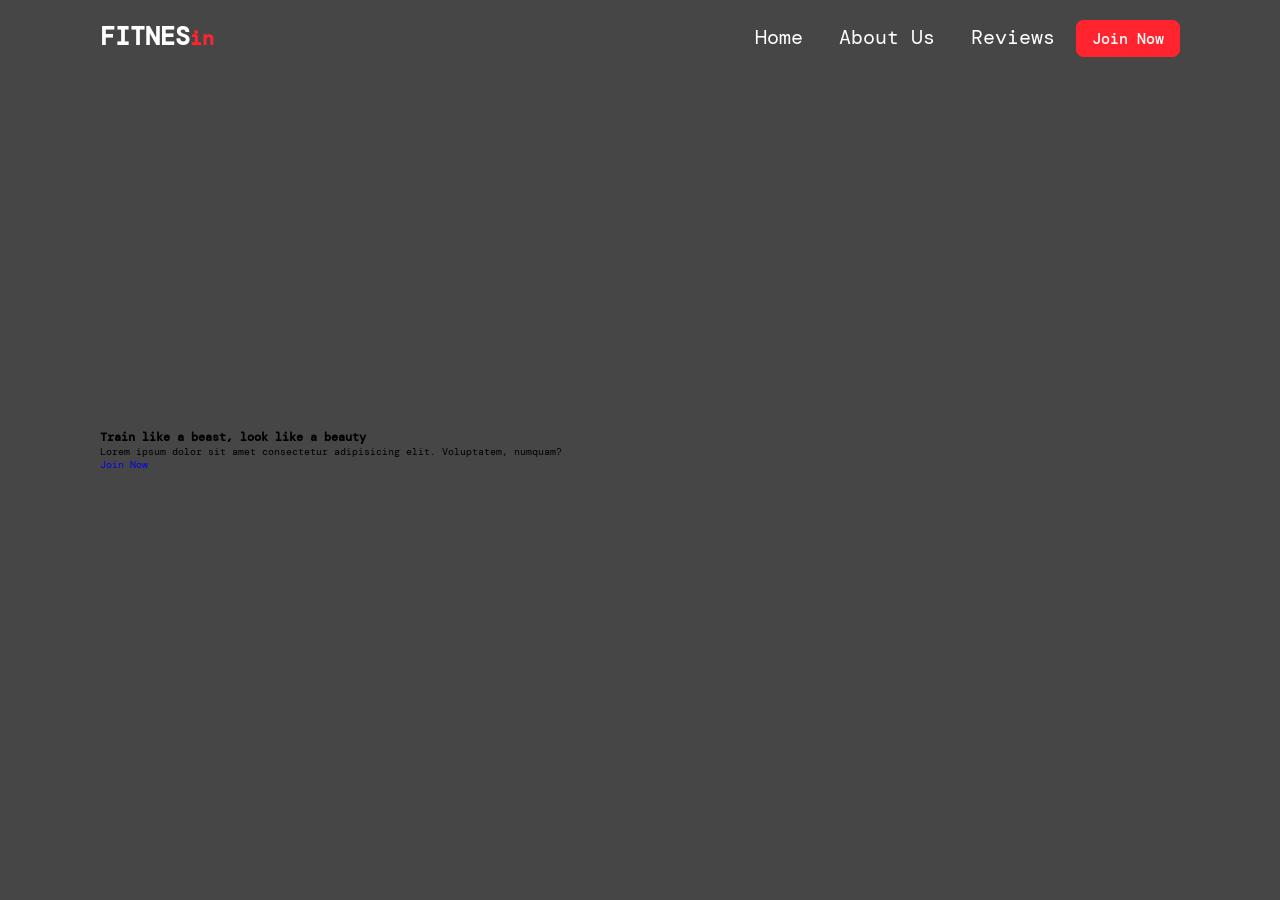
==== index.html @ 29ba66e2 "feat: adding navbar" ====
<!DOCTYPE html>
<html lang="en">
<head>
    <meta charset="UTF-8">
    <meta name="viewport" content="width=device-width, initial-scale=1.0">
    <title>FITNESin | Train like a beast, look like a beauty </title>
    <link rel="stylesheet" href="assets/styles/style.css">
</head>
<body class="page-home">
    <!-- Header -->
    <header>
        <a href="#" class="logo">FITNES<span>in</span></a>

        <nav class="navbar">
            <a href="#home">Home</a>
            <a href="#about">About Us</a>
            <a href="#reviews">Reviews</a>
            <a href="form.html" class="join-btn">Join Now</a>
        </nav>
    </header>

    <!-- Main -->
    <main>
        <section class="home">
            <div class="content">
                <h3>Train like a beast, look like a beauty</h3>
                <p>Lorem ipsum dolor sit amet consectetur adipisicing elit. Voluptatem, numquam?</p>
                <a href="form.html">Join Now</a>
                <img src="assets/images/hero-image.png" alt="">
            </div>
        </section>
    </main>

    <!-- Footer -->
    <footer>
        
    </footer>
</body>
</html>
---- assets/styles/style.css ----
/* Google Fonts */
@import url('https://fonts.googleapis.com/css2?family=DM+Mono:ital,wght@0,300;0,400;0,500;1,300;1,400;1,500&display=swap');

:root{
    --primary-color: #ff242e;
    --secondary-color: #ff552d;
    --background-color: #323b3f;
    --background-color-2: #37383c;
    --background-color: #464646;
    --white: #fff;
}

*{
    margin: 0;
    padding: 0;
    box-sizing: border-box;
    text-decoration: none;
    list-style: none;
    border: none;
    outline: none;
    scroll-behavior: smooth;
    font-family: dm mono, monospace;
}

html{
    font-size: 62.5%;
}

/* === HEADER === */
header{
    position: fixed;
    top: 0;
    left: 0;
    width: 100%;
    display: flex;
    align-items: center;
    justify-content: space-between;
    padding: 20px 100px;
    z-index: 1000;
}

header .logo{
    font-size: 2.5rem;
    color: var(--white);
    font-weight: 700;
}

header .logo span{
    font-size: 2rem;
    color: var(--primary-color);
}

.navbar a{
    font-size: 2rem;
    padding: 0 1.5rem;
    color: #fff;
}

.navbar a:hover{
    color: var(--primary-color);
    transition: 0.1s ease;
}

header .join-btn{
    border: 1px solid var(--primary-color);
    background-color: var(--primary-color);
    padding: 0.75rem 1.5rem;
    border-radius: 8px;
    color: var(--white);
    font-size: 1.5rem;
    font-weight: 500;
}

header .join-btn:hover{
    background-color: var(--background-color);
    color: var(--primary-color);
    transition: 0.3s ease;
}

/* === MAIN === */
section{
    padding: 100px;
}

main .home{
    display: flex;
    min-height: 100vh;
    align-items: center;
    background-color: var(--background-color);
}

.home img{
    width: 50px;
    object-fit: cover;
}
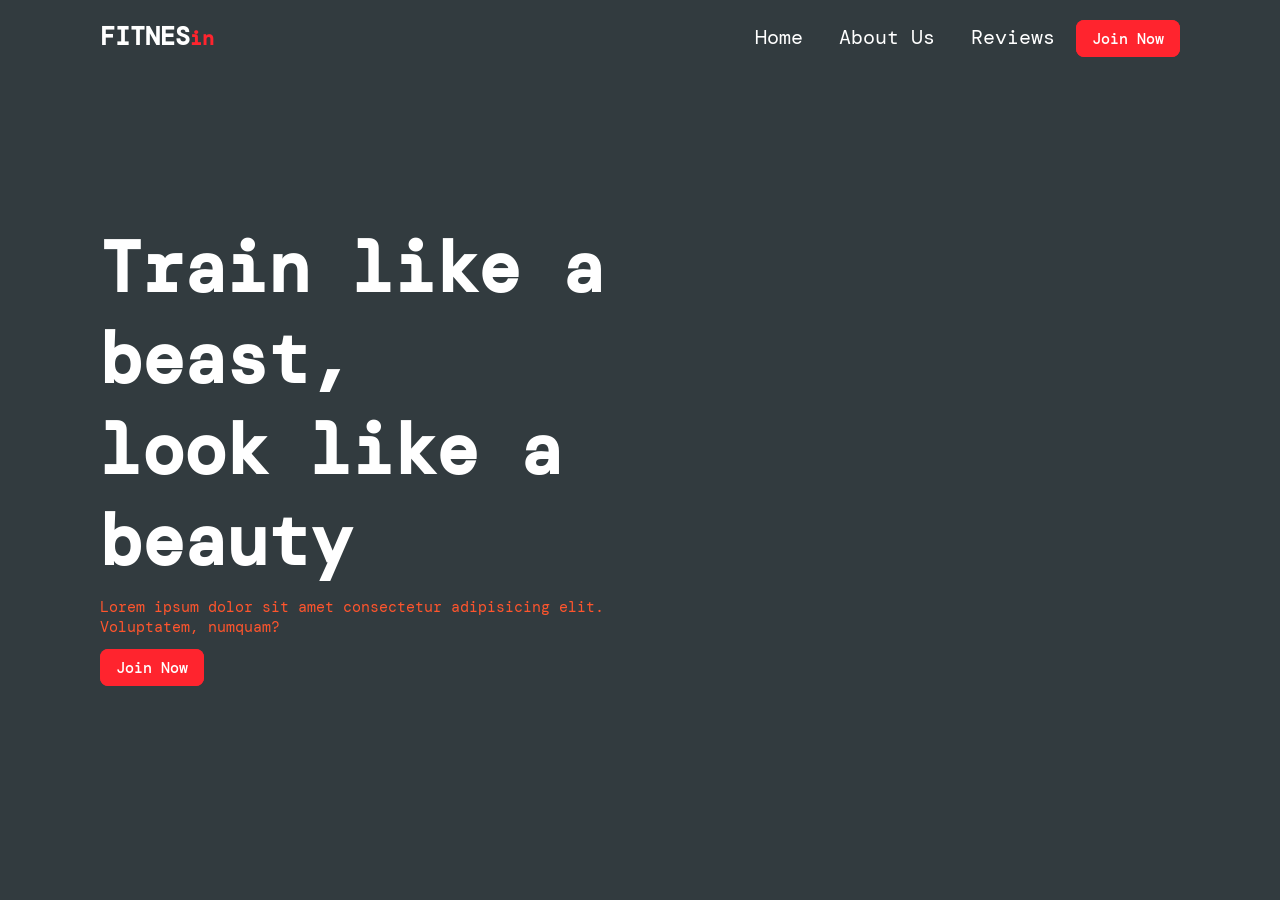
==== commit 5a459da2: "feat: adding form and landing" ====
--- a/index.html
+++ b/index.html
@@ -6,7 +6,7 @@
     <title>FITNESin | Train like a beast, look like a beauty </title>
     <link rel="stylesheet" href="assets/styles/style.css">
 </head>
-<body class="page-home">
+<body class="page-index">
     <!-- Header -->
     <header>
         <a href="#" class="logo">FITNES<span>in</span></a>
@@ -21,11 +21,14 @@
 
     <!-- Main -->
     <main>
-        <section class="home">
+        <section id="home">
             <div class="content">
-                <h3>Train like a beast, look like a beauty</h3>
-                <p>Lorem ipsum dolor sit amet consectetur adipisicing elit. Voluptatem, numquam?</p>
-                <a href="form.html">Join Now</a>
+                <div class="text-content">
+                    <h3>Train like a beast, <br>look like a beauty</h3>
+                    <p>Lorem ipsum dolor sit amet consectetur adipisicing elit. Voluptatem, numquam?</p>
+                    <a href="form.html">Join Now</a>
+                </div>
+                
                 <img src="assets/images/hero-image.png" alt="">
             </div>
         </section>
--- a/assets/styles/style.css
+++ b/assets/styles/style.css
@@ -6,7 +6,7 @@
     --secondary-color: #ff552d;
     --background-color: #323b3f;
     --background-color-2: #37383c;
-    --background-color: #464646;
+    --background-color-3: #464646;
     --white: #fff;
 }
 
@@ -26,8 +26,15 @@
     font-size: 62.5%;
 }
 
+/*
+======================
+======= INDEX ========
+======================
+*/
+
 /* === HEADER === */
-header{
+
+.page-index header{
     position: fixed;
     top: 0;
     left: 0;
@@ -39,7 +46,7 @@
     z-index: 1000;
 }
 
-header .logo{
+.page-index .logo{
     font-size: 2.5rem;
     color: var(--white);
     font-weight: 700;
@@ -50,46 +57,228 @@
     color: var(--primary-color);
 }
 
-.navbar a{
+.page-index .navbar a{
     font-size: 2rem;
     padding: 0 1.5rem;
     color: #fff;
 }
 
-.navbar a:hover{
+.page-index .navbar a:hover{
     color: var(--primary-color);
     transition: 0.1s ease;
 }
 
-header .join-btn{
-    border: 1px solid var(--primary-color);
-    background-color: var(--primary-color);
-    padding: 0.75rem 1.5rem;
-    border-radius: 8px;
-    color: var(--white);
-    font-size: 1.5rem;
-    font-weight: 500;
-}
-
-header .join-btn:hover{
+.page-index header .join-btn{
+    border: 1px solid var(--primary-color);
+    background-color: var(--primary-color);
+    padding: 0.75rem 1.5rem;
+    border-radius: 8px;
+    color: var(--white);
+    font-size: 1.5rem;
+    font-weight: 500;
+}
+
+.page-index header .join-btn:hover{
     background-color: var(--background-color);
     color: var(--primary-color);
     transition: 0.3s ease;
 }
 
 /* === MAIN === */
-section{
-    padding: 100px;
-}
-
-main .home{
+
+.page-index main section{
     display: flex;
     min-height: 100vh;
     align-items: center;
     background-color: var(--background-color);
-}
-
-.home img{
-    width: 50px;
+    padding: 100px 0;
+}
+
+.page-index .content{
+    display: flex;
+    align-items: center;
+    width: 100%;
+    justify-content: space-between;
+    padding: 0 100px;
+}
+
+.page-index .content h3{
+    font-size: 7rem;
+    color: var(--white);
+    margin-bottom: 1rem;
+}
+.page-index #home .content img{
+    width: 800px;
     object-fit: cover;
+}
+
+.page-index .content p{
+    font-size: 1.5rem;
+    color: var(--secondary-color);
+    margin-bottom: 2rem;
+}
+
+.page-index .content a{
+    border: 1px solid var(--primary-color);
+    background-color: var(--primary-color);
+    padding: 0.75rem 1.5rem;
+    border-radius: 8px;
+    color: var(--white);
+    font-size: 1.5rem;
+    font-weight: 500;
+}
+
+.page-index .content a:hover{
+    background-color: var(--background-color);
+    color: var(--primary-color);
+    transition: 0.3s ease;
+}
+
+/* 
+======================
+======= FORM =========
+====================== 
+*/
+
+.page-form{
+    display: flex;
+    align-items: center;
+    justify-content: center;
+    min-height: 100vh;
+    background-color: var(--background-color);
+    align-items: center;
+}
+
+.page-form h1{
+    font-size: 3rem;
+    color: var(--white);
+    margin-bottom: 1rem;
+    text-align: center;
+}
+
+.page-form .form-container{
+    background-color: var(--background-color-2);
+    padding: 50px;
+    border: 1px solid var(--primary-color);
+    border-radius: 8px;
+    width: 800px;
+    display: flex;
+    flex-direction: column;
+}
+
+.page-form .form-container label{
+    font-size: 1.5rem;
+    color: var(--white);
+    margin-bottom: 0.5rem;
+}
+
+.page-form .form-container input{
+    background-color: var(--background-color-3);
+    border: 1px solid var(--primary-color);
+    padding: 0.75rem 1rem;
+    border-radius: 8px;
+    color: var(--white);
+    font-size: 1.5rem;
+    margin-bottom: 1.5rem;
+}
+
+.page-form .form-container .submit-btn{
+    background-color: var(--primary-color);
+    border: 1px solid var(--secondary-color);
+    padding: 0.75rem 1.5rem;
+    border-radius: 8px;
+    color: var(--white);
+    font-size: 1.5rem;
+    font-weight: 500;
+    cursor: pointer;
+}
+
+.page-form .form-container .submit-btn:hover{
+    background-color: var(--background-color);
+    color: var(--primary-color);
+    transition: 0.3s ease;
+}
+
+.page-form .form-container .reset{
+    background-color: transparent;
+    border: 1px solid var(--primary-color);
+    padding: 0.75rem 1.5rem;
+    border-radius: 8px;
+    color: var(--primary-color);
+    font-size: 1.5rem;
+    font-weight: 500;
+    cursor: pointer;
+    width: 15%;
+}
+
+.page-form .form-container #gender{
+    background-color: var(--background-color-3);
+    border: 1px solid var(--primary-color);
+    padding: 0.75rem 1rem;
+    border-radius: 8px;
+    color: var(--white);
+    font-size: 1.5rem;
+    margin-bottom: 1.5rem;
+}
+
+/*
+======================
+===== ANIMATION ======
+======================
+*/
+
+.page-landing main{
+    display: flex;
+    flex-direction: column;
+    align-items: center;
+    justify-content: center;
+    min-height: 100vh;
+    background-color: var(--background-color);
+    padding: 0 100px;
+}
+
+.page-landing main h1{
+    font-size: 3rem;
+    color: var(--white);
+    margin-bottom: 2rem;
+    text-align: center;
+}
+
+.page-landing main a{
+    border: 1px solid var(--primary-color);
+    background-color: var(--primary-color);
+    padding: 0.75rem 1.5rem;
+    border-radius: 8px;
+    color: var(--white);
+    font-size: 1.5rem;
+    font-weight: 500;
+}
+
+.page-landing main a:hover{
+    background-color: var(--background-color);
+    color: var(--primary-color);
+    transition: 0.3s ease;
+}
+
+/*
+======================
+===== ANIMATION ======
+======================
+*/
+@keyframes fadeUp {
+    from {
+        opacity: 0;
+        transform: translateY(24px);
+    }
+    to {
+        opacity: 1;
+        transform: translateY(0);
+    }
+}
+
+.content .text-content h3,
+.content .text-content p,
+.content .text-content a{
+    animation: fadeUp 0.75s ease forwards;
+    opacity: 0;
 }
